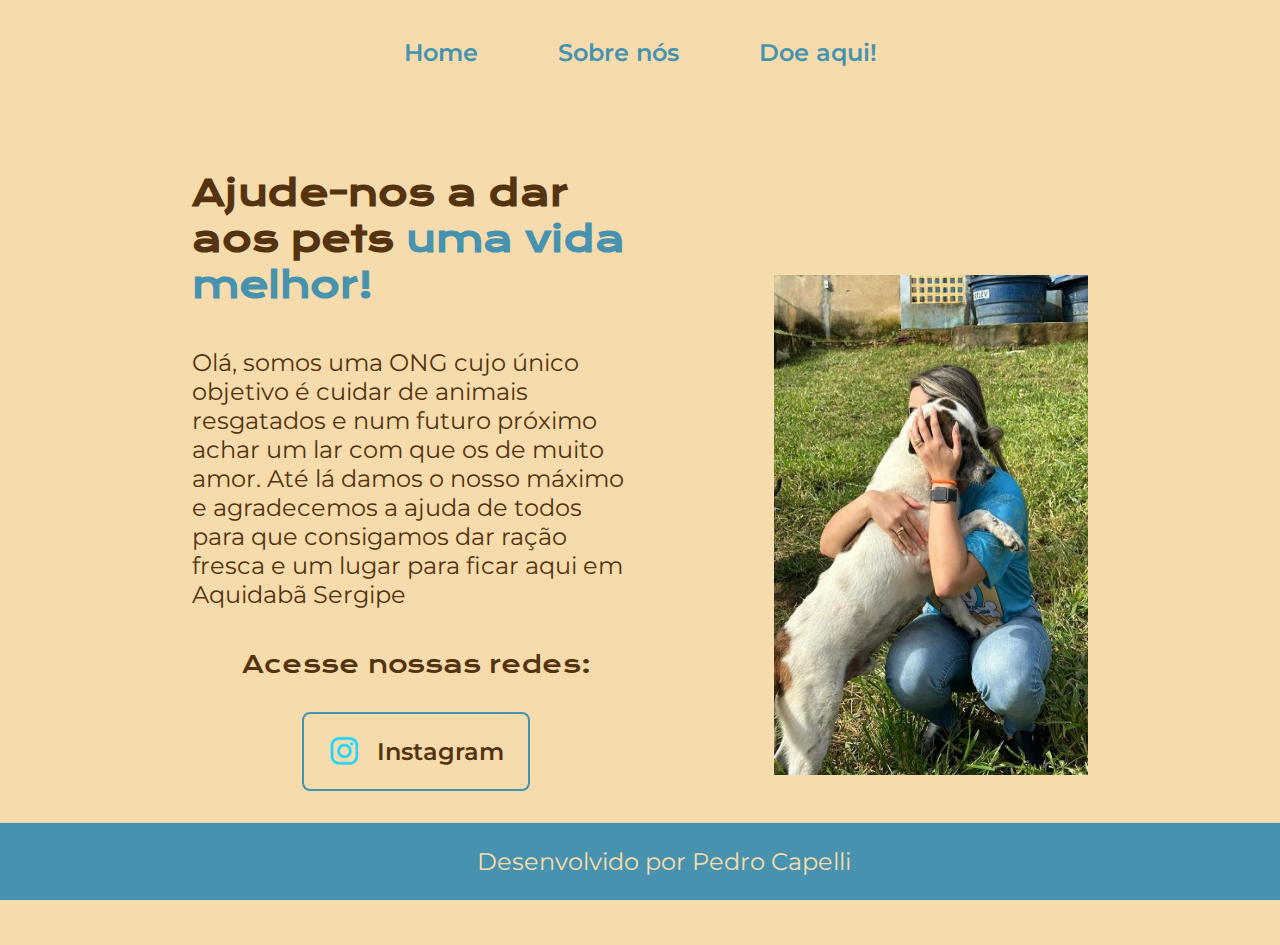
==== index.html @ 183b0ab1 "ADICIONANDO ARQUIVOS DO SITE" ====
<!DOCTYPE html>
<html lang="pt-br">
<head>
    <meta charset="UTF-8">
    <meta name="viewport" content="width=device-width, initial-scale=1.0">
    <title>Portfolio</title>
    <link rel="Stylesheet" href="./styles/styles.css">
</head>
<body>
    <header class="cabecalho">
        <nav class="cabecalho__menu">
            <a class="cabecalho__menu__link" href="index.html">Home</a>
            <a class="cabecalho__menu__link"href="about.html">Sobre nós</a>
            <a class="cabecalho__menu__link"href="doacoes.html">Doe aqui!</a>
        </nav>
    </header>
    <main class="apresentacao">
        <section class="apresentacao__conteudo">
            <h1 class="apresentacao__conteudo__titulo">Ajude-nos a dar aos pets <strong class="Destaque-titulo"> uma vida melhor!</strong></h1>
            <p class="apresentacao__conteudo__texto">Olá, somos uma ONG cujo único objetivo é cuidar de animais resgatados e num futuro próximo achar um lar com que os de muito amor. Até lá damos o nosso máximo e agradecemos a ajuda de todos para que consigamos dar ração fresca e um lugar para ficar aqui em Aquidabã Sergipe</p>
            <div class="apresentacao__links">
                <h2 class="apresentacao__links__titulo">Acesse nossas redes:</h2>
                <a class="apresentacao__links__links"href="https://www.instagram.com/ongdaspatinhas/" target="_blank">
                    <img src="./img/instagram.png">
                    Instagram
                </a>
            </div>
        </section>
        <img class="foto" src="./img/cachorro.png" alt="imagem minha" height="500px" width="420px">
    </main>
    <footer class="rodape">
        <p>Desenvolvido por Pedro Capelli</p>
    </footer>
</body>
</html>
---- styles/styles.css ----
@import url('https://fonts.googleapis.com/css2?family=Krona+One&display=swap');
@import url('https://fonts.googleapis.com/css2?family=Montserrat&display=swap');
@import url('https://fonts.googleapis.com/css2?family=Montserrat:wght@600&display=swap');

:root {
    --cor-primaria: #F6DCAC;
    --cor-secundaria: #543310;
    --cor-terciaria: #4793AF;
    --cor-hover: #FEAE6F;

    --fonte-primaria: 'Krona One', sans-serif;
    --fonte-secundaria: 'Montserrat', 'sans-serif';

}


* {
    margin: 0;
    padding: 0;
}

body {
    box-sizing: border-box;
    background-color: var(--cor-primaria);
    color: var(--cor-secundaria);
}

.cabecalho {
    padding: 3%
}

.cabecalho__menu {
    display: flex;
    justify-content: center;
    gap: 80px;
}

.cabecalho__menu__link {
    color: var(--cor-terciaria);
    background-color: var(--cor-primaria);
    font-family: var(--fonte-secundaria);
    font-weight: 600;
    font-size: 24px;
    text-decoration: none;
}

.Destaque-titulo{
    color: var(--cor-terciaria);
}

.apresentacao{
    padding: 5% 15%;
    display: flex;
    align-items: center;
    justify-content: space-between;
}

.apresentacao__conteudo {
    width: 50%;
    display: flex;
    flex-direction: column;
    gap: 40px;
    margin-bottom: 90px;
}

.apresentacao__conteudo__titulo {
    font-size: 2.25rem;
    font-family: var(--fonte-primaria);
}

.apresentacao__conteudo__texto {
    font-size: 1.5rem;
    font-family: var(--fonte-secundaria);
}

.apresentacao__links {
    display: flex;
    flex-direction: column;
    justify-content: space-between;
    align-items: center;
    gap: 32px;
}

.apresentacao__links__titulo {
    font-family: var(--fonte-primaria);
    font-weight: 400;
    font-size: 1.5rem;

}

.apresentacao__links__links {
    background-color: var(--cor-primaria);
    width: 50%;
    text-align: center;
    border-radius: 8px;
    border: 2px solid var(--cor-terciaria);
    font-size: 1.5rem;
    padding: 21.5px 0;
    text-decoration: none;
    color: var(--cor-secundaria);
    font-family: var(--fonte-secundaria);
    font-size: 24px;
    font-weight: 600;
    display: flex;
    justify-content: center;
    gap: 16px;
    align-items: center;
}

.apresentacao__links__links:hover {
    background-color: var(--cor-hover);
}

.rodape {
    color: var(--cor-primaria);
    background-color: var(--cor-terciaria);
    padding: 24px;
    text-align: center;
    font-family: var(--fonte-secundaria);
    font-size: 1.5rem;
    font-weight: 400;
    position: fixed;
    bottom: 0;
    width: 100%;
}

.foto {
    width: 35%;
}

@media (max-width: 1200px) {
    .apresentacao{
        flex-direction: column-reverse;
        padding: 5%;
    }

    .apresentacao__conteudo{
        width: auto;
    }
}
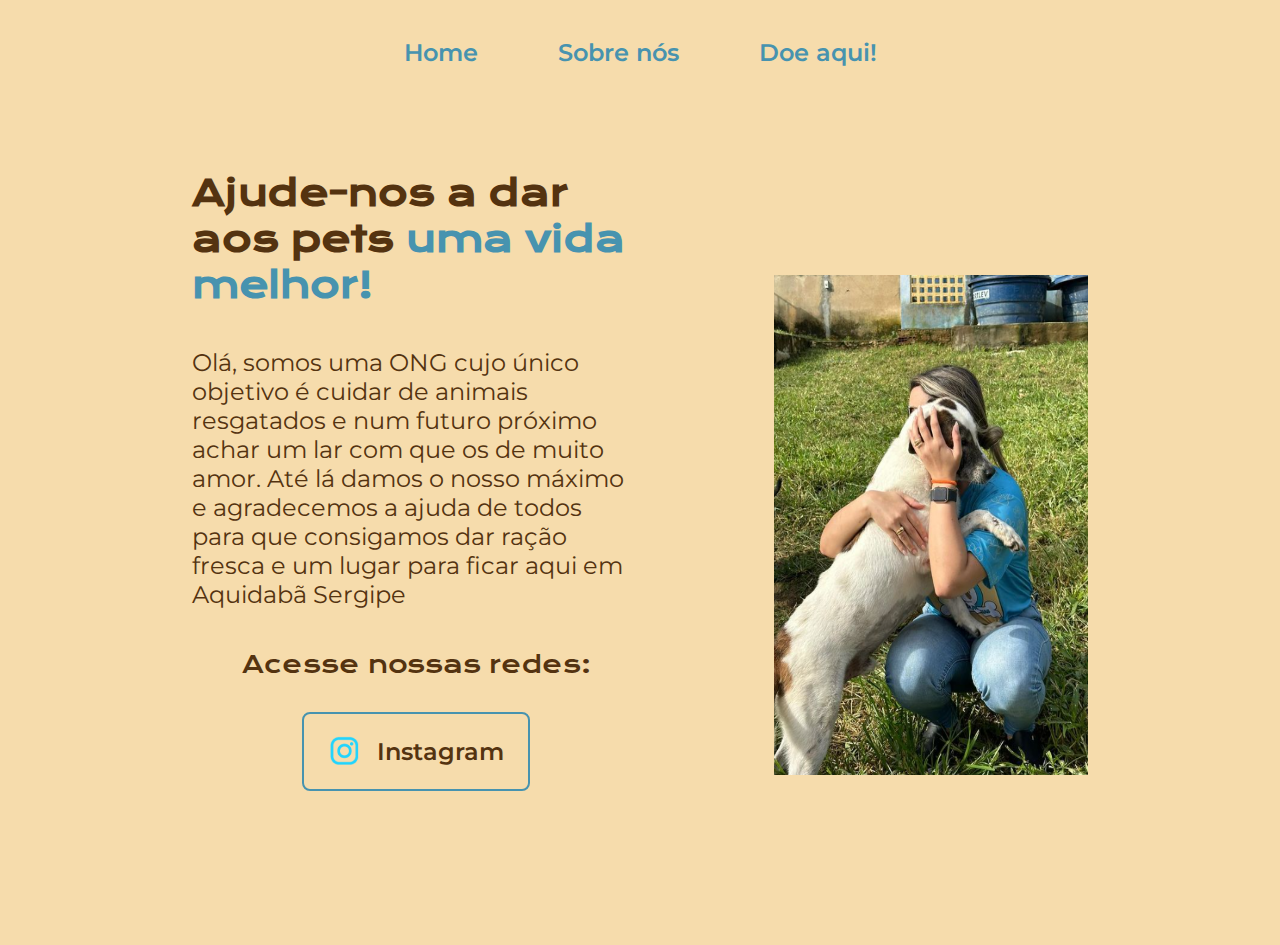
==== commit fca2a22c: "Update index.html" ====
--- a/index.html
+++ b/index.html
@@ -28,9 +28,6 @@
         </section>
         <img class="foto" src="./img/cachorro.png" alt="imagem minha" height="500px" width="420px">
     </main>
-    <footer class="rodape">
-        <p>Desenvolvido por Pedro Capelli</p>
-    </footer>
 </body>
 </html>
 
